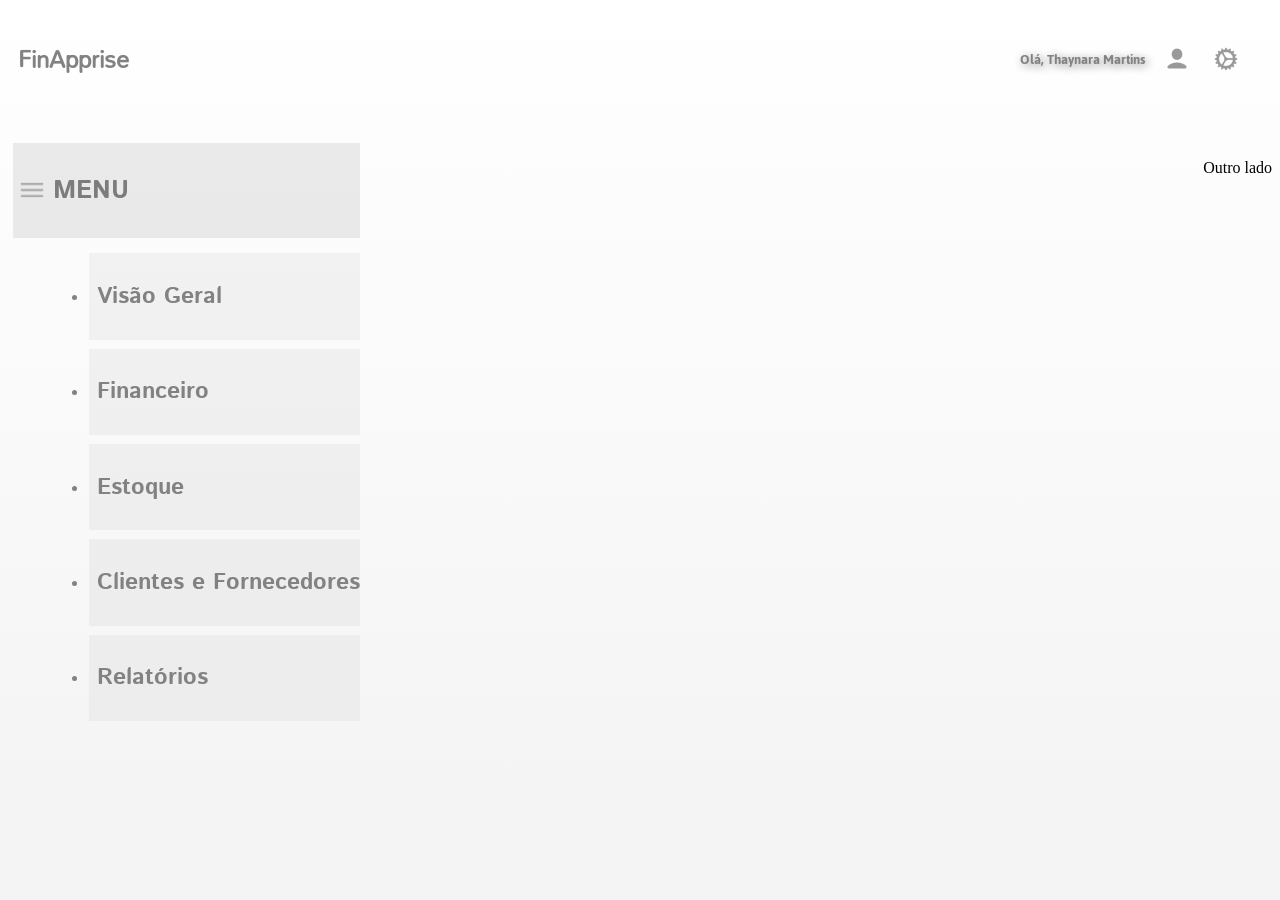
==== Templates/index.html @ 90311566 "adição do html e css" ====
<!DOCTYPE html>
<html lang="en">
<head>
    <meta charset="UTF-8">
    <meta name="viewport" content="width=device-width, initial-scale=1.0">
    <link rel="stylesheet" type="text/css" href="../Styles/reset.css">
    <link rel="stylesheet" type="text/css" href="../Styles/index.css">
    <link rel="preconnect" href="https://fonts.googleapis.com">
    <link rel="preconnect" href="https://fonts.gstatic.com" crossorigin>
    <link href="https://fonts.googleapis.com/css2?family=Istok+Web&family=Jaldi&family=Mallanna&display=swap" rel="stylesheet">
    <title>FinApprise</title>
</head>
<body>
    <header>
        <div>
            <h1>FinApprise</h1>
        </div>
        <div>
            <h2>Olá, Thaynara Martins</h2>
            <img src="../Images/Header/User.png" alt="Imagem de Perfil">
            <img src="../Images/Header/Settings.png" alt="Imagem de uma Engrenagem">
        </div>
    </header>
    <main>
        <section>
            <div class="main-div-menu1">
                <img src="../Images/Main/Menu.png" alt="Imagem de menu com três listras">
                <h1>MENU</h1>
            </div>
            <div>
                <ul>
                    <li><h2>Visão Geral</h2></li>
                    <li><h2>Financeiro</h2></li>
                    <li><h2>Estoque</h2></li>
                    <li><h2>Clientes e Fornecedores</h2></li>
                    <li><h2>Relatórios</h2></li>
                </ul>
            </div>
        </section>
        <section>
            <p>Outro lado</p>
        </section>
    </main>
</body>
</html>
---- Styles/index.css ----
:root{
    --background1: #FFFFFF;
    --background2: #F3F3F3;
    --header-color: #828282;
    --size-icons: 1.625rem;
    --menu-font: 'Istok Web', sans-serif;
    --menu-color: #7C7C7C;
    --backgroud-color-menu: rgba(72, 72, 72, 0.1);
    --background-color-menu-li: rgba(72, 72, 72, 0.05);
    --backgroud-color-menu-hover: rgba(72, 72, 72, 0.1);
}

body{
    background: linear-gradient(to bottom, var(--background1), var(--background2));
    background-attachment: fixed;
}

header{
    display: flex;
    justify-content: space-between;
    align-items: center;
    padding: 0.625rem;
}

header div{
    display: flex;
    justify-content: space-between;
    align-items: center;
    color: var(--header-color)
}

header h1{
    font-size: 1.625rem;
    font-family: 'Mallanna', sans-serif;
}

header h2{
    font-size: 0.938rem;
    font-family: 'Jaldi', sans-serif;
    text-shadow: 0.125rem 0.125rem 0.625rem rgba(130 130 130);
    margin-right: 1.188rem;
}

header img{
    width: var(--size-icons);
    height: var(--size-icons);
    margin-right: 1.438rem;
    transition: 0.3s;
    background-color: transparent;
}

header img:hover{
    box-shadow: 0rem 0rem 2rem var(--menu-color);
    background-color: var(--backgroud-color-menu);
}

main{
    display: flex;
    justify-content: space-between;
    padding-top: 2rem;
    margin-left: 0.313rem;
}

.main-div-menu1{
    display: flex;
    flex-direction: row;
    align-items: center;
    background-color: var(--backgroud-color-menu);
    padding: 0.5rem 0rem 0.5rem 0rem;
    margin-bottom: 0.563rem;
    font-family: var(--menu-font);
    font-size: 1.063rem;
    color: var(--menu-color);
    padding-right: 13rem;
}

main ul{
    margin-left: 2.25rem;
    font-family: var(--menu-font);
    font-size: 0.938rem;
    color: var(--header-color);
}

main li{
    margin-bottom: 0.563rem;
    background-color: var(--background-color-menu-li);
    padding: 0.5rem 0rem 0.5rem 0.5rem;
}

main li:hover{
    background-color: var(--backgroud-color-menu-hover);
}

main img{
    width: var(--size-icons);
    height: var(--size-icons);
    margin-right: 0.5rem;
    margin-left: 0.375rem;
}
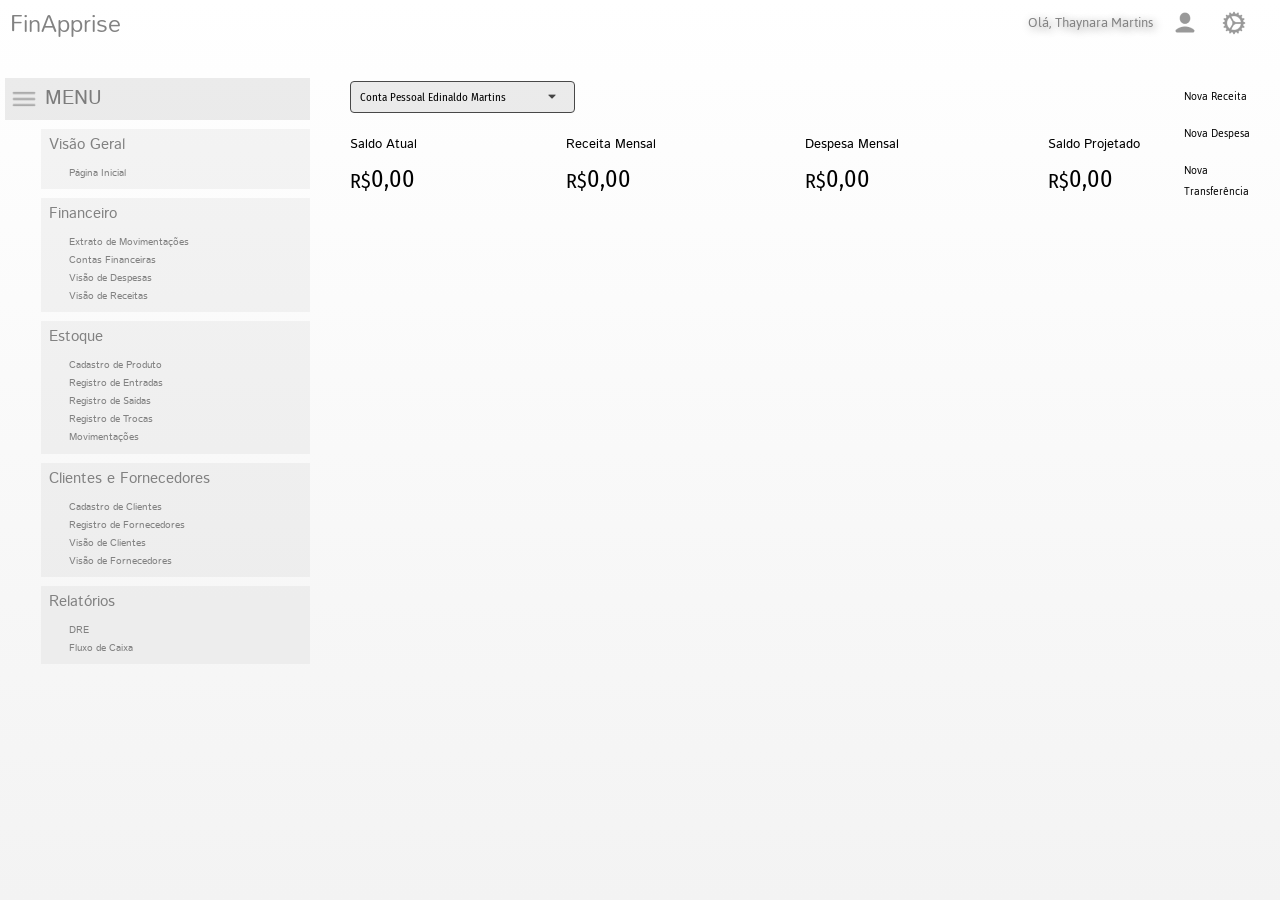
==== commit a6b84f84: "Aprimoramentos nos arquivos css e html" ====
--- a/Templates/index.html
+++ b/Templates/index.html
@@ -5,9 +5,12 @@
     <meta name="viewport" content="width=device-width, initial-scale=1.0">
     <link rel="stylesheet" type="text/css" href="../Styles/reset.css">
     <link rel="stylesheet" type="text/css" href="../Styles/index.css">
+    <link rel="stylesheet" type="text/css" href="../Styles/header.css">
+    <link rel="stylesheet" type="text/css" href="../Styles/menu.css">
+    <link rel="stylesheet" type="text/css" href="../Styles/balances-section.css">
     <link rel="preconnect" href="https://fonts.googleapis.com">
     <link rel="preconnect" href="https://fonts.gstatic.com" crossorigin>
-    <link href="https://fonts.googleapis.com/css2?family=Istok+Web&family=Jaldi&family=Mallanna&display=swap" rel="stylesheet">
+    <link href="https://fonts.googleapis.com/css2?family=Istok+Web&family=Jaldi&family=Mallanna&family=Fira+Sans+Condensed&display=swap" rel="stylesheet">
     <title>FinApprise</title>
 </head>
 <body>
@@ -22,23 +25,91 @@
         </div>
     </header>
     <main>
-        <section>
+        <section> <!-- menu -->
             <div class="main-div-menu1">
                 <img src="../Images/Main/Menu.png" alt="Imagem de menu com três listras">
                 <h1>MENU</h1>
             </div>
             <div>
-                <ul>
-                    <li><h2>Visão Geral</h2></li>
-                    <li><h2>Financeiro</h2></li>
-                    <li><h2>Estoque</h2></li>
-                    <li><h2>Clientes e Fornecedores</h2></li>
-                    <li><h2>Relatórios</h2></li>
+                <ul class="menu">
+                    <li class="menu"><h2>Visão Geral</h2></li>
+                    <ul class="options">
+                        <li class="options"><p>Página Inicial</p></li>
+                    </ul>
+                    <li class="menu"><h2>Financeiro</h2></li>
+                    <ul class="options">
+                        <li class="options"><p>Extrato de Movimentações</p></li>
+                        <li class="options"><p>Contas Financeiras</p></li>
+                        <li class="options"><p>Visão de Despesas</p></li>
+                        <li class="options"><p>Visão de Receitas</p></li>
+                    </ul>
+                    <li class="menu"><h2>Estoque</h2></li>
+                    <ul class="options">
+                        <li class="options"><p>Cadastro de Produto</p></li>
+                        <li class="options"><p>Registro de Entradas</p></li>
+                        <li class="options"><p>Registro de Saídas</p></li>
+                        <li class="options"><p>Registro de Trocas</p></li>
+                        <li class="options"><p>Movimentações</p></li>
+                    </ul>
+                    <li class="menu"><h2>Clientes e Fornecedores</h2></li>
+                    <ul class="options">
+                        <li class="options"><p>Cadastro de Clientes</p></li>
+                        <li class="options"><p>Registro de Fornecedores</p></li>
+                        <li class="options"><p>Visão de Clientes</p></li>
+                        <li class="options"><p>Visão de Fornecedores</p></li>
+                    </ul>
+                    <li class="menu"><h2>Relatórios</h2></li>
+                    <ul class="options">
+                        <li class="options"><p>DRE</p></li>
+                        <li class="options"><p>Fluxo de Caixa</p></li>
+                    </ul>
                 </ul>
             </div>
-        </section>
-        <section>
-            <p>Outro lado</p>
+        </section> 
+        <section class="section-general"> <!-- financeiro -->  
+            <section class="section-whole-block">
+                <div class="section-block-values"> 
+                    <div class="section-count-button"> <!-- botão da conta escolhida -->
+                        <p>Conta Pessoal Edinaldo Martins
+                        <img src="../Images/Main/Sort-Down.png" ></p>
+                    </div> 
+                    <div class="section-balances"> <!--saldos -->
+                        <div class="section-values-balances">
+                            <ul>
+                                <li><p class="section-values-balances-text">Saldo Atual</p></li>
+                                <li><p class="section-values-balances-real">R$</p>
+                                <p class="section-values-balances-number">0,00</p></li>
+                            </ul>
+                        </div>
+                        <div class="section-values-balances">
+                            <ul>
+                                <li><p class="section-values-balances-text">Receita Mensal</p></li>
+                                <li><p class="section-values-balances-real">R$</p>
+                                <p class="section-values-balances-number">0,00</p></li>
+                            </ul>
+                        </div>
+                        <div class="section-values-balances">
+                            <ul>
+                                <li><p class="section-values-balances-text">Despesa Mensal</p></li>
+                                <li><p class="section-values-balances-real">R$</p>
+                                <p class="section-values-balances-number">0,00</p></li>
+                            </ul>
+                        </div>
+                        <div class="section-values-balances">
+                            <ul>
+                                <li><p class="section-values-balances-text">Saldo Projetado</p></li>
+                                <li><p class="section-values-balances-real">R$</p>
+                                <p class="section-values-balances-number">0,00</p></li>
+                            </ul>
+                        </div>
+                    </div>
+                </div>
+                <div class="plus-buttons"> <!-- botões de adição -->
+                    <button>Nova Receita</button>
+                    <button>Nova Despesa</button>
+                    <button>Nova Transferência</button>
+                </div>
+            </section>
         </section>
     </main>
 </body>
--- a/Styles/index.css
+++ b/Styles/index.css
@@ -15,85 +15,8 @@
     background-attachment: fixed;
 }
 
-header{
-    display: flex;
-    justify-content: space-between;
-    align-items: center;
-    padding: 0.625rem;
-}
-
-header div{
-    display: flex;
-    justify-content: space-between;
-    align-items: center;
-    color: var(--header-color)
-}
-
-header h1{
-    font-size: 1.625rem;
-    font-family: 'Mallanna', sans-serif;
-}
-
-header h2{
-    font-size: 0.938rem;
-    font-family: 'Jaldi', sans-serif;
-    text-shadow: 0.125rem 0.125rem 0.625rem rgba(130 130 130);
-    margin-right: 1.188rem;
-}
-
-header img{
-    width: var(--size-icons);
-    height: var(--size-icons);
-    margin-right: 1.438rem;
-    transition: 0.3s;
-    background-color: transparent;
-}
-
-header img:hover{
-    box-shadow: 0rem 0rem 2rem var(--menu-color);
-    background-color: var(--backgroud-color-menu);
-}
-
 main{
     display: flex;
-    justify-content: space-between;
     padding-top: 2rem;
     margin-left: 0.313rem;
-}
-
-.main-div-menu1{
-    display: flex;
-    flex-direction: row;
-    align-items: center;
-    background-color: var(--backgroud-color-menu);
-    padding: 0.5rem 0rem 0.5rem 0rem;
-    margin-bottom: 0.563rem;
-    font-family: var(--menu-font);
-    font-size: 1.063rem;
-    color: var(--menu-color);
-    padding-right: 13rem;
-}
-
-main ul{
-    margin-left: 2.25rem;
-    font-family: var(--menu-font);
-    font-size: 0.938rem;
-    color: var(--header-color);
-}
-
-main li{
-    margin-bottom: 0.563rem;
-    background-color: var(--background-color-menu-li);
-    padding: 0.5rem 0rem 0.5rem 0.5rem;
-}
-
-main li:hover{
-    background-color: var(--backgroud-color-menu-hover);
-}
-
-main img{
-    width: var(--size-icons);
-    height: var(--size-icons);
-    margin-right: 0.5rem;
-    margin-left: 0.375rem;
 }
--- a/Styles/header.css
+++ b/Styles/header.css
@@ -0,0 +1,39 @@
+header{
+    display: flex;
+    justify-content: space-between;
+    align-items: center;
+    padding: 0.625rem;
+}
+
+header div{
+    display: flex;
+    justify-content: space-between;
+    align-items: center;
+    color: var(--header-color)
+}
+
+header h1{
+    font-size: 1.625rem;
+    font-family: 'Mallanna', sans-serif;
+}
+
+header h2{
+    font-size: 0.938rem;
+    font-family: 'Jaldi', sans-serif;
+    text-shadow: 0.125rem 0.125rem 0.625rem rgba(130 130 130);
+    margin-right: 1.188rem;
+}
+
+header img{
+    width: var(--size-icons);
+    height: var(--size-icons);
+    margin-right: 1.438rem;
+    transition: 0.3s;
+    background-color: transparent;
+    border-radius: 5rem;
+}
+
+header img:hover{
+    box-shadow: 0rem 0rem 2rem var(--menu-color);
+    background-color: var(--backgroud-color-menu);
+}
--- a/Styles/menu.css
+++ b/Styles/menu.css
@@ -0,0 +1,49 @@
+.main-div-menu1{
+    display: flex;
+    flex-direction: row;
+    align-items: center;
+    background-color: var(--backgroud-color-menu);
+    padding: 0.5rem 0rem 0.5rem 0rem;
+    margin-bottom: 0.563rem;
+    font-family: var(--menu-font);
+    font-size: 1.263rem;
+    color: var(--menu-color);
+    padding-right: 13rem;
+}
+
+main ul.menu{
+    margin-left: 2.25rem;
+    font-family: var(--menu-font);
+    font-size: 0.938rem;
+    color: var(--header-color);
+}
+
+main ul.options{
+    margin-bottom: 0.563rem;
+    margin-left: 0rem;
+    background-color: var(--background-color-menu-li);
+    padding: 0.5rem 0rem 0.2rem 1.75rem;
+    font-size: 0.625rem;
+}
+
+main li.options{
+    margin-bottom: 0.5rem;
+}
+
+main li.menu{
+    margin-bottom: 0rem;
+    background-color: var(--background-color-menu-li);
+    padding: 0.5rem 0rem 0.5rem 0.5rem;
+    font-size: 0.938rem;
+}
+
+main li:hover{
+    background-color: var(--backgroud-color-menu-hover);
+}
+
+main img{
+    width: var(--size-icons);
+    height: var(--size-icons);
+    margin-right: 0.5rem;
+    margin-left: 0.375rem;
+}
--- a/Styles/balances-section.css
+++ b/Styles/balances-section.css
@@ -0,0 +1,100 @@
+:root{
+    --background-count-button: rgba(72, 72, 72, 0.1);
+    --margin-count-button: #484848;
+    --font-count-button: 'Fira Sans Condensed', sans-serif;
+    --font-balances: 'Istok Web', sans-serif;
+    --font-buttons:'Jaldi', sans-serif
+
+}
+
+.section-general{
+    flex-basis: 100%;
+    margin-left: 2.5rem;
+}
+
+
+.section-count-button{
+    display: flex;
+    align-items: center; 
+}
+
+.section-count-button p{
+    font-family: var(--font-count-button);
+    font-size: 0.688rem;
+    background-color: var(--background-count-button);
+    border: 0.063rem solid var(--margin-count-button);
+    border-radius: 0.25rem;
+    padding: 0.563rem 0.563rem 0.563rem 0.563rem;
+}
+
+.section-count-button img{
+    width: 0.625rem;
+    height: 0.625rem;
+    padding-left: 2rem;
+}
+
+.section-whole-block{
+    display: flex;
+    flex-direction: row;
+    align-items: center;
+}
+
+.section-block-values{
+    min-width: 85%;
+}
+
+.section-balances{
+    display: flex;
+    flex-direction: row;
+    justify-content: space-between;
+}
+
+.section-values-balances{
+    display: flex;
+    justify-content: space-between;
+    margin-top: 1.6rem;
+}
+
+.section-values-balances li{
+    align-items: flex-end;
+}
+
+.section-values-balances li{
+    display: flex;
+    flex-direction: row;
+}
+
+.section-values-balances li:hover{
+    background-color: transparent;
+}
+
+.section-values-balances-text{
+    font-family: var(--font-balances);
+    font-size: 0.813rem;
+    padding-bottom: 1rem;
+}
+
+.section-values-balances-number{
+    font-family: var(--font-count-button);
+    font-size: 1.5rem;
+    padding-bottom: 1rem;
+}
+
+.section-values-balances-real{
+    font-family: var(--font-count-button);
+    font-size: 1.25rem;
+    padding-bottom: 1rem;
+}
+
+.plus-buttons{
+    display: flex;
+    flex-direction: column;
+    padding-left: 2.188rem;
+    ;
+} 
+
+.plus-buttons button{
+    padding: 0.5rem;
+    font-family: var(--font-buttons);
+    font-size: 0.75rem;
+}
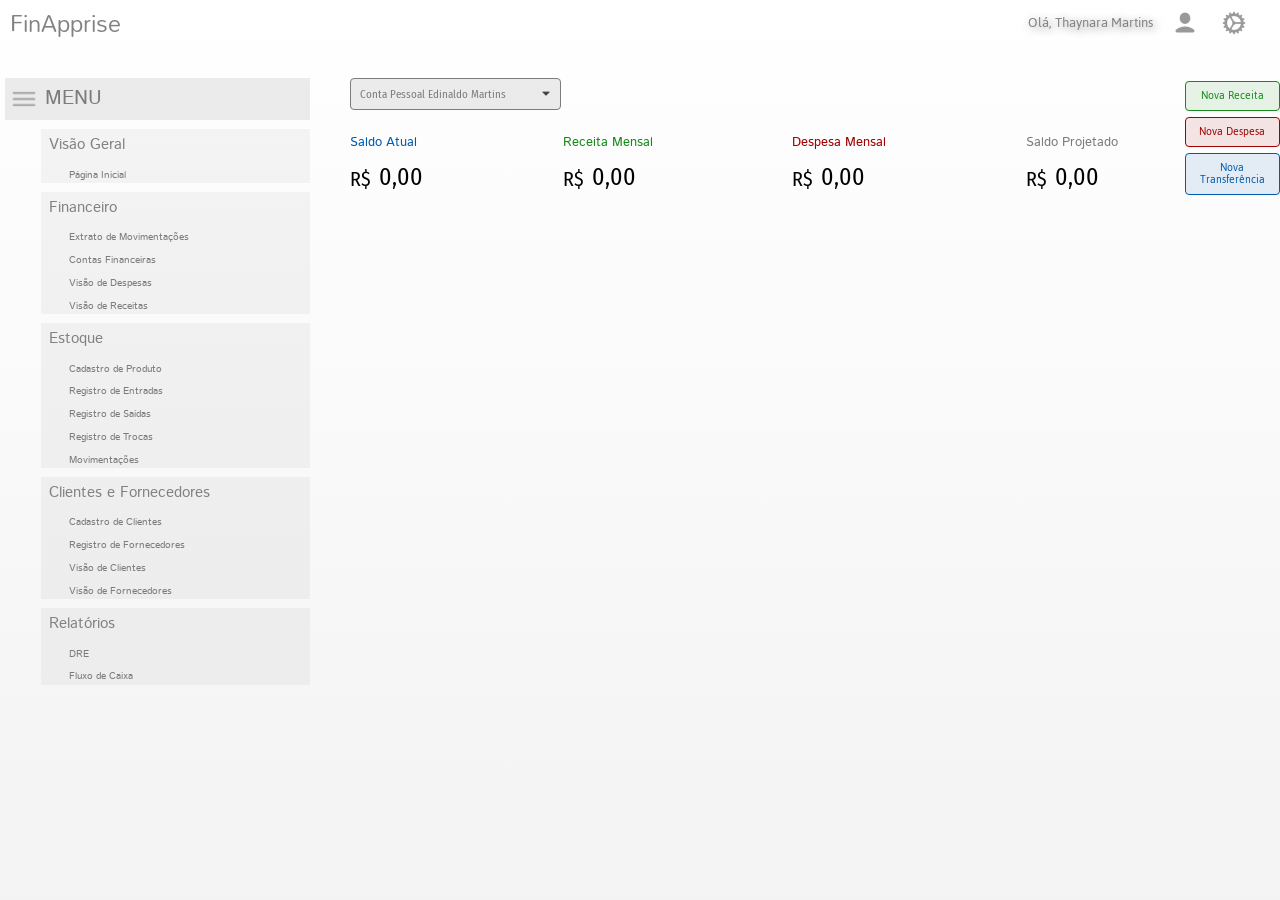
==== commit c3e9ef56: "Refatoriação do código html e css" ====
--- a/Templates/index.html
+++ b/Templates/index.html
@@ -26,88 +26,88 @@
     </header>
     <main>
         <section> <!-- menu -->
-            <div class="main-div-menu1">
-                <img src="../Images/Main/Menu.png" alt="Imagem de menu com três listras">
+            <div class="menu-title">
+                <img class="menu-image" src="../Images/Main/Menu.png" alt="Imagem de menu com três listras">
                 <h1>MENU</h1>
             </div>
             <div>
-                <ul class="menu">
-                    <li class="menu"><h2>Visão Geral</h2></li>
-                    <ul class="options">
-                        <li class="options"><p>Página Inicial</p></li>
+                <ul class="menu-ul">
+                    <li class="menu-li"><h2>Visão Geral</h2></li>
+                    <ul class="options-ul">
+                        <li><a class="options-li" href="#">Página Inicial</a></li>
                     </ul>
-                    <li class="menu"><h2>Financeiro</h2></li>
-                    <ul class="options">
-                        <li class="options"><p>Extrato de Movimentações</p></li>
-                        <li class="options"><p>Contas Financeiras</p></li>
-                        <li class="options"><p>Visão de Despesas</p></li>
-                        <li class="options"><p>Visão de Receitas</p></li>
+                    <li class="menu-li"><h2>Financeiro</h2></li>
+                    <ul class="options-ul">
+                        <li><a class="options-li" href="#">Extrato de Movimentações</a></li>
+                        <li><a class="options-li" href="#">Contas Financeiras</a></li>
+                        <li><a class="options-li" href="#">Visão de Despesas</a></li>
+                        <li><a class="options-li" href="#">Visão de Receitas</a></li>
                     </ul>
-                    <li class="menu"><h2>Estoque</h2></li>
-                    <ul class="options">
-                        <li class="options"><p>Cadastro de Produto</p></li>
-                        <li class="options"><p>Registro de Entradas</p></li>
-                        <li class="options"><p>Registro de Saídas</p></li>
-                        <li class="options"><p>Registro de Trocas</p></li>
-                        <li class="options"><p>Movimentações</p></li>
+                    <li class="menu-li"><h2>Estoque</h2></li>
+                    <ul class="options-ul">
+                        <li><a class="options-li" href="#">Cadastro de Produto</a></li>
+                        <li><a class="options-li" href="#">Registro de Entradas</a></li>
+                        <li><a class="options-li" href="#">Registro de Saídas</a></li>
+                        <li><a class="options-li" href="#">Registro de Trocas</a></li>
+                        <li><a class="options-li" href="#">Movimentações</a></li>
                     </ul>
-                    <li class="menu"><h2>Clientes e Fornecedores</h2></li>
-                    <ul class="options">
-                        <li class="options"><p>Cadastro de Clientes</p></li>
-                        <li class="options"><p>Registro de Fornecedores</p></li>
-                        <li class="options"><p>Visão de Clientes</p></li>
-                        <li class="options"><p>Visão de Fornecedores</p></li>
+                    <li class="menu-li"><h2>Clientes e Fornecedores</h2></li>
+                    <ul class="options-ul">
+                        <li><a class="options-li" href="#">Cadastro de Clientes</a></li>
+                        <li><a class="options-li" href="#">Registro de Fornecedores</a></li>
+                        <li><a class="options-li" href="#">Visão de Clientes</a></li>
+                        <li><a class="options-li" href="#">Visão de Fornecedores</a></li>
                     </ul>
-                    <li class="menu"><h2>Relatórios</h2></li>
-                    <ul class="options">
-                        <li class="options"><p>DRE</p></li>
-                        <li class="options"><p>Fluxo de Caixa</p></li>
+                    <li class="menu-li"><h2>Relatórios</h2></li>
+                    <ul class="options-ul">
+                        <li><a class="options-li" href="#">DRE</a></li>
+                        <li><a class="options-li" href="#">Fluxo de Caixa</a></li>
                     </ul>
                 </ul>
             </div>
         </section> 
-        <section class="section-general"> <!-- financeiro -->  
-            <section class="section-whole-block">
-                <div class="section-block-values"> 
+        <section class="general-right-section"> <!-- financeiro -->  
+            <section class="financial-information">
+                <div class="button-and-balances"> 
                     <div class="section-count-button"> <!-- botão da conta escolhida -->
                         <p>Conta Pessoal Edinaldo Martins
                         <img src="../Images/Main/Sort-Down.png" ></p>
                     </div> 
-                    <div class="section-balances"> <!--saldos -->
-                        <div class="section-values-balances">
+                    <div class="balance-block"> <!--saldos -->
+                        <div>
                             <ul>
-                                <li><p class="section-values-balances-text">Saldo Atual</p></li>
-                                <li><p class="section-values-balances-real">R$</p>
-                                <p class="section-values-balances-number">0,00</p></li>
+                                <li><p class="balance-block-text-balance">Saldo Atual</p></li>
+                                <li><p class="balance-block-real">R$</p>
+                                <p class="balance-block-number">0,00</p></li>
                             </ul>
                         </div>
-                        <div class="section-values-balances">
+                        <div>
                             <ul>
-                                <li><p class="section-values-balances-text">Receita Mensal</p></li>
-                                <li><p class="section-values-balances-real">R$</p>
-                                <p class="section-values-balances-number">0,00</p></li>
+                                <li><p class="balance-block-text-revenue">Receita Mensal</p></li>
+                                <li><p class="balance-block-real">R$</p>
+                                <p class="balance-block-number">0,00</p></li>
                             </ul>
                         </div>
-                        <div class="section-values-balances">
+                        <div>
                             <ul>
-                                <li><p class="section-values-balances-text">Despesa Mensal</p></li>
-                                <li><p class="section-values-balances-real">R$</p>
-                                <p class="section-values-balances-number">0,00</p></li>
+                                <li><p class="balance-block-text-expense">Despesa Mensal</p></li>
+                                <li><p class="balance-block-real">R$</p>
+                                <p class="balance-block-number">0,00</p></li>
                             </ul>
                         </div>
-                        <div class="section-values-balances">
+                        <div>
                             <ul>
-                                <li><p class="section-values-balances-text">Saldo Projetado</p></li>
-                                <li><p class="section-values-balances-real">R$</p>
-                                <p class="section-values-balances-number">0,00</p></li>
+                                <li><p class="balance-block-text-projected">Saldo Projetado</p></li>
+                                <li><p class="balance-block-real">R$</p>
+                                <p class="balance-block-number">0,00</p></li>
                             </ul>
                         </div>
                     </div>
                 </div>
                 <div class="plus-buttons"> <!-- botões de adição -->
-                    <button>Nova Receita</button>
-                    <button>Nova Despesa</button>
-                    <button>Nova Transferência</button>
+                    <a class="plus-buttons-revenue" href="#">Nova Receita</a>
+                    <a class="plus-buttons-expense" href="#">Nova Despesa</a>
+                    <a class="plus-buttons-transfer" href="#">Nova Transferência</a>
                 </div>
             </section>
         </section>
--- a/Styles/index.css
+++ b/Styles/index.css
@@ -1,13 +1,35 @@
+/* estilizações em comum do index e variáveis*/
+
 :root{
+    /* fontes */
+    --font-istok: 'Istok Web', sans-serif;
+    --font-jaldi:'Jaldi', sans-serif;
+    --font-fira-sans-condensed: 'Fira Sans Condensed', sans-serif;
+
+    /* cores */
+
+        /* de fundo */
     --background1: #FFFFFF;
     --background2: #F3F3F3;
+
+        /* primárias e secundárias */
     --header-color: #828282;
-    --size-icons: 1.625rem;
-    --menu-font: 'Istok Web', sans-serif;
     --menu-color: #7C7C7C;
-    --backgroud-color-menu: rgba(72, 72, 72, 0.1);
-    --background-color-menu-li: rgba(72, 72, 72, 0.05);
-    --backgroud-color-menu-hover: rgba(72, 72, 72, 0.1);
+    --background-not-selected: rgba(72, 72, 72, 0.05);
+    --selected-background: rgba(72, 72, 72, 0.1);
+
+        /* detalhes */
+    --blue: #005BAE;
+    --green: #17891B;
+    --red: #A10000;
+
+    --transparent-blue: rgba(0, 91, 174, 0.1);
+    --transparent-green: rgba(23, 137, 27, 0.1);
+    --transparent-red: rgba(161, 0, 0, 0.1);
+
+    /* tamanhos */
+    --large-size-icons: 1.625rem;
+    --arrow-icon-size: 0.625rem;
 }
 
 body{
@@ -19,4 +41,19 @@
     display: flex;
     padding-top: 2rem;
     margin-left: 0.313rem;
+}
+
+.general-right-section{
+    flex-basis: 100%;
+    margin-left: 2.5rem;
+}
+
+.financial-information{
+    display: flex;
+    flex-direction: row;
+    align-items: center;
+}
+
+.button-and-balances{
+    min-width: 86%;
 }
--- a/Styles/header.css
+++ b/Styles/header.css
@@ -1,3 +1,5 @@
+/* estilizações do cabeçalho */
+
 header{
     display: flex;
     justify-content: space-between;
@@ -25,8 +27,8 @@
 }
 
 header img{
-    width: var(--size-icons);
-    height: var(--size-icons);
+    width: var(--large-size-icons);
+    height: var(--large-size-icons);
     margin-right: 1.438rem;
     transition: 0.3s;
     background-color: transparent;
@@ -35,5 +37,5 @@
 
 header img:hover{
     box-shadow: 0rem 0rem 2rem var(--menu-color);
-    background-color: var(--backgroud-color-menu);
+    background-color: var(--selected-background);
 }
--- a/Styles/menu.css
+++ b/Styles/menu.css
@@ -1,49 +1,53 @@
-.main-div-menu1{
+/* Estilizações da parte do menu */
+
+.menu-title{
     display: flex;
     flex-direction: row;
     align-items: center;
-    background-color: var(--backgroud-color-menu);
+    background-color: var(--selected-background);
     padding: 0.5rem 0rem 0.5rem 0rem;
     margin-bottom: 0.563rem;
-    font-family: var(--menu-font);
+    font-family: var(--font-istok);
     font-size: 1.263rem;
     color: var(--menu-color);
     padding-right: 13rem;
 }
 
-main ul.menu{
+.menu-ul{
     margin-left: 2.25rem;
-    font-family: var(--menu-font);
+    font-family: var(--font-istok);
     font-size: 0.938rem;
     color: var(--header-color);
 }
 
-main ul.options{
+.options-ul{
     margin-bottom: 0.563rem;
     margin-left: 0rem;
-    background-color: var(--background-color-menu-li);
-    padding: 0.5rem 0rem 0.2rem 1.75rem;
-    font-size: 0.625rem;
+    background-color: var(--background-not-selected);
+    font-size: 0.625rem;    
 }
 
-main li.options{
-    margin-bottom: 0.5rem;
+.options-li{
+    display: flex;
+    text-decoration: none;
+    color: var(--menu-color);
+    padding: 0.6rem 0rem 0.2rem 1.75rem;
 }
 
-main li.menu{
+.menu-li{
     margin-bottom: 0rem;
-    background-color: var(--background-color-menu-li);
+    background-color: var(--background-not-selected);
     padding: 0.5rem 0rem 0.5rem 0.5rem;
     font-size: 0.938rem;
 }
 
-main li:hover{
-    background-color: var(--backgroud-color-menu-hover);
+.options-li:hover, .menu-li:hover{
+    background-color: var(--selected-background);
 }
 
-main img{
-    width: var(--size-icons);
-    height: var(--size-icons);
+.menu-image{
+    width: var(--large-size-icons);
+    height: var(--large-size-icons);
     margin-right: 0.5rem;
     margin-left: 0.375rem;
 }
--- a/Styles/balances-section.css
+++ b/Styles/balances-section.css
@@ -1,17 +1,4 @@
-:root{
-    --background-count-button: rgba(72, 72, 72, 0.1);
-    --margin-count-button: #484848;
-    --font-count-button: 'Fira Sans Condensed', sans-serif;
-    --font-balances: 'Istok Web', sans-serif;
-    --font-buttons:'Jaldi', sans-serif
-
-}
-
-.section-general{
-    flex-basis: 100%;
-    margin-left: 2.5rem;
-}
-
+/* estilizações do botão para escolher a conta */
 
 .section-count-button{
     display: flex;
@@ -19,72 +6,88 @@
 }
 
 .section-count-button p{
-    font-family: var(--font-count-button);
+    font-family: var(--font-fira-sans-condensed);
     font-size: 0.688rem;
-    background-color: var(--background-count-button);
-    border: 0.063rem solid var(--margin-count-button);
+    background-color: var(--selected-background);
+    border: 0.063rem solid var(--menu-color);
     border-radius: 0.25rem;
     padding: 0.563rem 0.563rem 0.563rem 0.563rem;
+    color: var(--menu-color);
 }
 
 .section-count-button img{
-    width: 0.625rem;
-    height: 0.625rem;
+    width: var(--arrow-size-icons);
+    height: var(--arrow-size-icons);
     padding-left: 2rem;
 }
 
-.section-whole-block{
-    display: flex;
-    flex-direction: row;
-    align-items: center;
-}
 
-.section-block-values{
-    min-width: 85%;
-}
+/* estilizações da parte que mostra os saldos */
 
-.section-balances{
+.balance-block{
     display: flex;
     flex-direction: row;
     justify-content: space-between;
 }
 
-.section-values-balances{
+.balance-block div{
     display: flex;
-    justify-content: space-between;
+    justify-content: center;
     margin-top: 1.6rem;
+    margin-right: 2rem;
 }
 
-.section-values-balances li{
+.balance-block li{
     align-items: flex-end;
 }
 
-.section-values-balances li{
+.balance-block li{
     display: flex;
     flex-direction: row;
 }
 
-.section-values-balances li:hover{
-    background-color: transparent;
+.balance-block-text-balance{
+    font-family: var(--font-istok);
+    font-size: 0.813rem;
+    padding-bottom: 1rem;
+    color: var(--blue)
 }
 
-.section-values-balances-text{
-    font-family: var(--font-balances);
+.balance-block-text-revenue{
+    font-family: var(--font-istok);
     font-size: 0.813rem;
+    padding-bottom: 1rem;
+    color: var(--green)
+}
+
+.balance-block-text-expense{
+    font-family: var(--font-istok);
+    font-size: 0.813rem;
+    padding-bottom: 1rem;
+    color: var(--red)
+}
+
+.balance-block-text-projected{
+    font-family: var(--font-istok);
+    font-size: 0.813rem;
+    padding-bottom: 1rem;
+    color: var(--menu-color)
+}
+
+.balance-block-number{
+    font-family: var(--font-fira-sans-condensed);
+    font-size: 1.5rem;
+    padding-bottom: 1rem;
+    margin-left: 0.5rem;
+}
+
+.balance-block-real{
+    font-family: var(--font-fira-sans-condensed);
+    font-size: 1.25rem;
     padding-bottom: 1rem;
 }
 
-.section-values-balances-number{
-    font-family: var(--font-count-button);
-    font-size: 1.5rem;
-    padding-bottom: 1rem;
-}
-
-.section-values-balances-real{
-    font-family: var(--font-count-button);
-    font-size: 1.25rem;
-    padding-bottom: 1rem;
-}
+/* estilizações dos botões de adicionar receitas, despesas e transferências */
 
 .plus-buttons{
     display: flex;
@@ -93,8 +96,30 @@
     ;
 } 
 
-.plus-buttons button{
+.plus-buttons a{
+    text-decoration: none;
     padding: 0.5rem;
-    font-family: var(--font-buttons);
+    font-family: var(--font-jaldi);
     font-size: 0.75rem;
+    text-align: center;
+    border-radius: 0.25rem;
+    margin-bottom: 0.375rem;
 }
+
+.plus-buttons-revenue{
+    background-color: var(--transparent-green);
+    color: var(--green);
+    border: 0.063rem solid var(--green);
+}
+
+.plus-buttons-expense{
+    background-color: var(--transparent-red);
+    color: var(--red);
+    border: 0.063rem solid var(--red);
+}
+
+.plus-buttons-transfer{
+    background-color: var(--transparent-blue);
+    color: var(--blue);
+    border: 0.063rem solid var(--blue);
+}
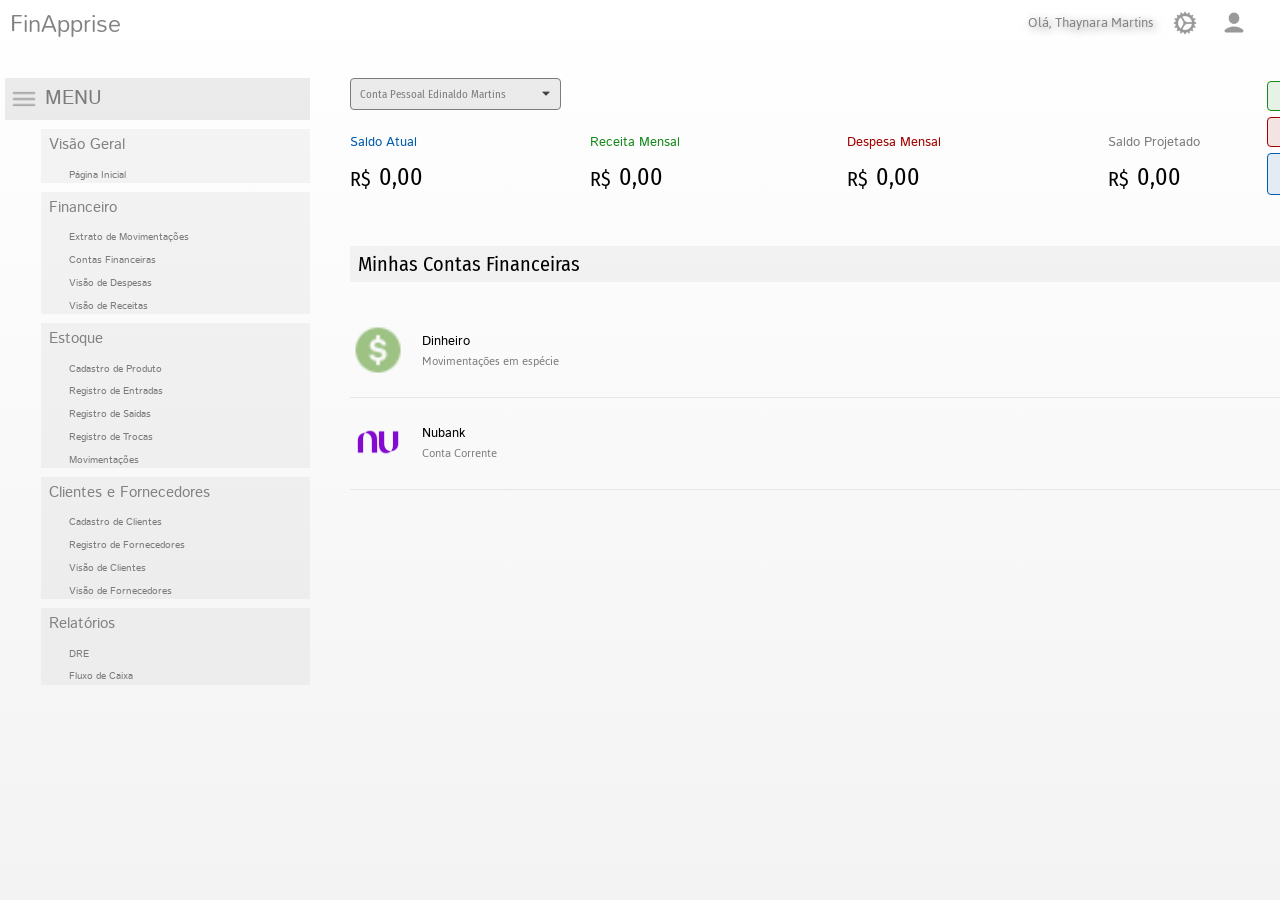
==== commit c3838b22: "Finalização do html e css do index" ====
--- a/Templates/index.html
+++ b/Templates/index.html
@@ -4,6 +4,7 @@
     <meta charset="UTF-8">
     <meta name="viewport" content="width=device-width, initial-scale=1.0">
     <link rel="stylesheet" type="text/css" href="../Styles/reset.css">
+    <link rel="stylesheet" type="text/css" href="../Styles/variables.css">
     <link rel="stylesheet" type="text/css" href="../Styles/index.css">
     <link rel="stylesheet" type="text/css" href="../Styles/header.css">
     <link rel="stylesheet" type="text/css" href="../Styles/menu.css">
@@ -18,19 +19,22 @@
         <div>
             <h1>FinApprise</h1>
         </div>
+
         <div>
             <h2>Olá, Thaynara Martins</h2>
+            <img src="../Images/Header/Settings.png" alt="Imagem de uma Engrenagem">
             <img src="../Images/Header/User.png" alt="Imagem de Perfil">
-            <img src="../Images/Header/Settings.png" alt="Imagem de uma Engrenagem">
         </div>
     </header>
+
     <main>
-        <section> <!-- menu -->
+        <section class="section-menu"> <!-- menu -->
             <div class="menu-title">
                 <img class="menu-image" src="../Images/Main/Menu.png" alt="Imagem de menu com três listras">
                 <h1>MENU</h1>
             </div>
-            <div>
+
+            <nav>
                 <ul class="menu-ul">
                     <li class="menu-li"><h2>Visão Geral</h2></li>
                     <ul class="options-ul">
@@ -64,14 +68,15 @@
                         <li><a class="options-li" href="#">Fluxo de Caixa</a></li>
                     </ul>
                 </ul>
-            </div>
+            </nav>
         </section> 
-        <section class="general-right-section"> <!-- financeiro -->  
+
+        <section class="section-finance"> <!-- financeiro -->  
             <section class="financial-information">
-                <div class="button-and-balances"> 
+                <div class="button-and-balances"> <!-- parte dos saldos -->
                     <div class="section-count-button"> <!-- botão da conta escolhida -->
                         <p>Conta Pessoal Edinaldo Martins
-                        <img src="../Images/Main/Sort-Down.png" ></p>
+                        <img src="../Images/Main/Sort-Down.png"></p>
                     </div> 
                     <div class="balance-block"> <!--saldos -->
                         <div>
@@ -104,12 +109,35 @@
                         </div>
                     </div>
                 </div>
+
                 <div class="plus-buttons"> <!-- botões de adição -->
                     <a class="plus-buttons-revenue" href="#">Nova Receita</a>
                     <a class="plus-buttons-expense" href="#">Nova Despesa</a>
                     <a class="plus-buttons-transfer" href="#">Nova Transferência</a>
                 </div>
             </section>
+
+            <section> <!-- contas financeiras -->
+                <h2 class="title-financial-accounts">Minhas Contas Financeiras</h2>
+                <a class="accounts-general" href="#">
+                    <div>
+                        <img src="../Images/Main/money.png" alt="Imagem de um cifrão">
+                    </div>
+                    <div>
+                        <p class="accounts-title">Dinheiro</p>
+                        <p class="accounts-description">Movimentações em espécie</p>
+                    </div>
+                </a>
+                <a class="accounts-general" href="#">
+                    <div>
+                        <img src="../Images/Main/nubank.png" alt="Imagem do banco nubnak">
+                    </div>
+                    <div>
+                        <p class="accounts-title">Nubank</p>
+                        <p class="accounts-description">Conta Corrente</p>
+                    </div>
+                </a>
+            </section>
         </section>
     </main>
 </body>
--- a/Styles/variables.css
+++ b/Styles/variables.css
@@ -0,0 +1,52 @@
+:root{
+    /* fontes */
+
+        --font-istok: 'Istok Web', sans-serif;
+        --font-jaldi:'Jaldi', sans-serif;
+        --font-fira-sans-condensed: 'Fira Sans Condensed', sans-serif;
+        --font-mallanna: 'Mallanna', sans-serif;
+
+    /* cores */
+
+        /* de fundo */
+        --background1: #FFFFFF;
+        --background2: #F3F3F3;
+
+        /* primárias e secundárias */
+        --header-color: #828282;
+        --menu-color: #7C7C7C;
+        --background-not-selected: rgba(72, 72, 72, 0.05);
+        --selected-background: rgba(72, 72, 72, 0.1);
+
+        /* detalhes */
+        --blue: #005BAE;
+        --green: #17891B;
+        --red: #A10000;
+        --black: #000;
+
+        --transparent-blue-10: rgba(0, 91, 174, 0.1);
+        --transparent-green-10: rgba(23, 137, 27, 0.1);
+        --transparent-red-10: rgba(161, 0, 0, 0.1);
+
+        --transparent-blue-30: rgba(0, 91, 174, 0.3);
+        --transparent-green-30: rgba(23, 137, 27, 0.3);
+        --transparent-red-30: rgba(161, 0, 0, 0.3);
+
+    /* tamanhos */
+
+        /* de textos */
+        --options-menu: 0.625rem; /* opções do menu de cada subseção */
+        --hello-and-menu-name: 0.938rem; /* subsessões dos menus e "olá" do cabeçalho */
+        --brand-name: 1.625rem; /* nome FinApprise */
+        --title-menu: 1.265rem; /* nome do menu e título das contas financeiras */
+        --account-selection: 0.688rem; /* texto da conta escolhida */
+        --balances-title: 0.813rem; /* textos dos saldos e das contas financeiras */
+        --value: 1.5rem; /* valor em dinheiro dos saldos */
+        --real: 1.25rem; /* texto do R$ do saldo */
+        --text-buttons-plus: 0.75rem; /* texto dos botões de adicionar receitas, despesas e transferências */
+
+
+        /* de imagens */
+        --icons-header: 1.625rem; /* ícones do cabeçalho e do menu */
+        --icons-accounts: 3.5rem; /* ícnes das contas financeiras */
+}
--- a/Styles/index.css
+++ b/Styles/index.css
@@ -1,36 +1,4 @@
 /* estilizações em comum do index e variáveis*/
-
-:root{
-    /* fontes */
-    --font-istok: 'Istok Web', sans-serif;
-    --font-jaldi:'Jaldi', sans-serif;
-    --font-fira-sans-condensed: 'Fira Sans Condensed', sans-serif;
-
-    /* cores */
-
-        /* de fundo */
-    --background1: #FFFFFF;
-    --background2: #F3F3F3;
-
-        /* primárias e secundárias */
-    --header-color: #828282;
-    --menu-color: #7C7C7C;
-    --background-not-selected: rgba(72, 72, 72, 0.05);
-    --selected-background: rgba(72, 72, 72, 0.1);
-
-        /* detalhes */
-    --blue: #005BAE;
-    --green: #17891B;
-    --red: #A10000;
-
-    --transparent-blue: rgba(0, 91, 174, 0.1);
-    --transparent-green: rgba(23, 137, 27, 0.1);
-    --transparent-red: rgba(161, 0, 0, 0.1);
-
-    /* tamanhos */
-    --large-size-icons: 1.625rem;
-    --arrow-icon-size: 0.625rem;
-}
 
 body{
     background: linear-gradient(to bottom, var(--background1), var(--background2));
@@ -43,8 +11,12 @@
     margin-left: 0.313rem;
 }
 
-.general-right-section{
-    flex-basis: 100%;
+.section-menu{
+    min-width: auto;
+}
+
+.section-finance{
+    min-width: 80%;
     margin-left: 2.5rem;
 }
 
@@ -55,5 +27,5 @@
 }
 
 .button-and-balances{
-    min-width: 86%;
+    min-width: 86.5%;
 }
--- a/Styles/header.css
+++ b/Styles/header.css
@@ -15,20 +15,20 @@
 }
 
 header h1{
-    font-size: 1.625rem;
-    font-family: 'Mallanna', sans-serif;
+    font-size: var(--brand-name);
+    font-family: var(--font-mallanna);
 }
 
 header h2{
-    font-size: 0.938rem;
-    font-family: 'Jaldi', sans-serif;
-    text-shadow: 0.125rem 0.125rem 0.625rem rgba(130 130 130);
+    font-size: var(--hello-and-menu-name);
+    font-family: var(--font-jaldi);
+    text-shadow: 0.125rem 0.125rem 0.625rem var(--header-color);
     margin-right: 1.188rem;
 }
 
 header img{
-    width: var(--large-size-icons);
-    height: var(--large-size-icons);
+    width: var(--icons-header);
+    height: var(--icons-header);
     margin-right: 1.438rem;
     transition: 0.3s;
     background-color: transparent;
--- a/Styles/menu.css
+++ b/Styles/menu.css
@@ -8,7 +8,7 @@
     padding: 0.5rem 0rem 0.5rem 0rem;
     margin-bottom: 0.563rem;
     font-family: var(--font-istok);
-    font-size: 1.263rem;
+    font-size: var(--title-menu);
     color: var(--menu-color);
     padding-right: 13rem;
 }
@@ -16,7 +16,7 @@
 .menu-ul{
     margin-left: 2.25rem;
     font-family: var(--font-istok);
-    font-size: 0.938rem;
+    font-size: var(--hello-and-menu-name);
     color: var(--header-color);
 }
 
@@ -24,7 +24,7 @@
     margin-bottom: 0.563rem;
     margin-left: 0rem;
     background-color: var(--background-not-selected);
-    font-size: 0.625rem;    
+    font-size: var(--options-menu);    
 }
 
 .options-li{
@@ -38,7 +38,7 @@
     margin-bottom: 0rem;
     background-color: var(--background-not-selected);
     padding: 0.5rem 0rem 0.5rem 0.5rem;
-    font-size: 0.938rem;
+    font-size: var(--hello-and-menu-name);
 }
 
 .options-li:hover, .menu-li:hover{
@@ -46,8 +46,8 @@
 }
 
 .menu-image{
-    width: var(--large-size-icons);
-    height: var(--large-size-icons);
+    width: var(--icons-header);
+    height: var(--icons-header);
     margin-right: 0.5rem;
     margin-left: 0.375rem;
 }
--- a/Styles/balances-section.css
+++ b/Styles/balances-section.css
@@ -2,17 +2,18 @@
 
 .section-count-button{
     display: flex;
-    align-items: center; 
+    align-items: center;
 }
 
 .section-count-button p{
     font-family: var(--font-fira-sans-condensed);
-    font-size: 0.688rem;
+    font-size: var(--account-selection);
+    color: var(--menu-color);
     background-color: var(--selected-background);
     border: 0.063rem solid var(--menu-color);
     border-radius: 0.25rem;
     padding: 0.563rem 0.563rem 0.563rem 0.563rem;
-    color: var(--menu-color);
+    
 }
 
 .section-count-button img{
@@ -48,42 +49,42 @@
 
 .balance-block-text-balance{
     font-family: var(--font-istok);
-    font-size: 0.813rem;
+    font-size: var(--balances-title);
     padding-bottom: 1rem;
     color: var(--blue)
 }
 
 .balance-block-text-revenue{
     font-family: var(--font-istok);
-    font-size: 0.813rem;
+    font-size: var(--balances-title);
     padding-bottom: 1rem;
     color: var(--green)
 }
 
 .balance-block-text-expense{
     font-family: var(--font-istok);
-    font-size: 0.813rem;
+    font-size: var(--balances-title);
     padding-bottom: 1rem;
     color: var(--red)
 }
 
 .balance-block-text-projected{
     font-family: var(--font-istok);
-    font-size: 0.813rem;
+    font-size: var(--balances-title);
     padding-bottom: 1rem;
     color: var(--menu-color)
 }
 
 .balance-block-number{
     font-family: var(--font-fira-sans-condensed);
-    font-size: 1.5rem;
+    font-size: var(--value);
     padding-bottom: 1rem;
     margin-left: 0.5rem;
 }
 
 .balance-block-real{
     font-family: var(--font-fira-sans-condensed);
-    font-size: 1.25rem;
+    font-size: var(--real);
     padding-bottom: 1rem;
 }
 
@@ -100,26 +101,80 @@
     text-decoration: none;
     padding: 0.5rem;
     font-family: var(--font-jaldi);
-    font-size: 0.75rem;
+    font-size: var(--text-buttons-plus);
     text-align: center;
     border-radius: 0.25rem;
     margin-bottom: 0.375rem;
 }
 
 .plus-buttons-revenue{
-    background-color: var(--transparent-green);
+    background-color: var(--transparent-green-10);
     color: var(--green);
     border: 0.063rem solid var(--green);
 }
 
+.plus-buttons-revenue:hover{
+    background-color: var(--transparent-green-30);
+}
+
 .plus-buttons-expense{
-    background-color: var(--transparent-red);
+    background-color: var(--transparent-red-10);
     color: var(--red);
     border: 0.063rem solid var(--red);
 }
 
+.plus-buttons-expense:hover{
+    background-color: var(--transparent-red-30);
+}
+
 .plus-buttons-transfer{
-    background-color: var(--transparent-blue);
+    background-color: var(--transparent-blue-10);
     color: var(--blue);
     border: 0.063rem solid var(--blue);
+}
+
+.plus-buttons-transfer:hover{
+    background-color: var(--transparent-blue-30);
+}
+
+/* estilizações da parte de contas financeiras */
+
+.title-financial-accounts{
+    font-family: var(--font-fira-sans-condensed);
+    font-size: var(--title-menu);
+    margin: 2.563rem 0rem 1.5rem 0rem;
+    padding: 0.5rem;
+    background-color: var(--background-not-selected);
+}
+
+.accounts-general{
+    display: flex;
+    align-items: center;
+    text-decoration: none;
+    padding: 1rem 0rem 1rem 0rem;
+    border-bottom: 0.1rem solid var(--selected-background);
+}
+
+.accounts-general:hover{
+    background-color: var(--background-not-selected);
+}
+
+.accounts-general img{
+    padding-right: 1rem;
+    width: var(--icons-accounts);
+    height: var(--icons-accounts);
+    border-radius: 4rem;
+}
+
+.accounts-title{
+    font-family: var(--font-istok);
+    color: var(--black);
+    font-size: var(--balances-title);
+    margin-bottom: 0.4rem;
+}
+
+.accounts-description{
+    font-family: var(--font-jaldi);
+    color: var(--menu-color);
+    font-size: var(--balances-title);
 }
